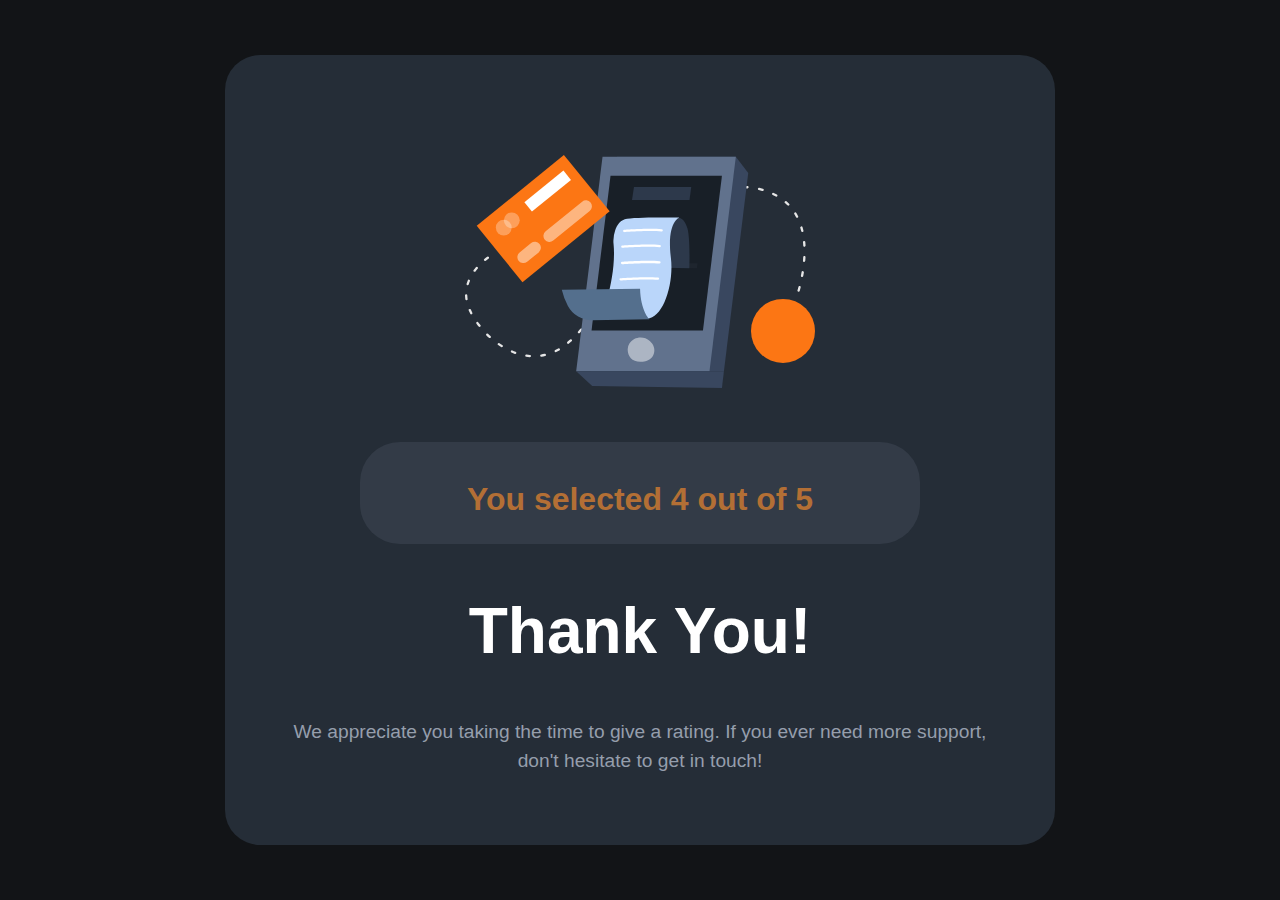
==== thankYou.html @ fbb46548 "update" ====
<!DOCTYPE html>
<html>
    <head>
        <link rel="stylesheet" href="css/thank-page.css">
    </head>
    <body>
        <main>
            <div class="card">
                <img class="thankyou-img" src="images/illustration-thank-you.svg" alt="Thankyou-img">

                <div class="rate-el-div">
                    <p class="rate-el">You selected 4 out of 5</p>
                </div>
                <h1>Thank You!</h1>

                <p>We appreciate you taking the time to give a rating. If you ever need more support, don't hesitate to get in touch!</p>
            </div>
        </main>
    </body>
</html>
---- css/thank-page.css ----
body {
    font-family: 'Overpass', sans-serif;
    background-color: hsl(216, 12%, 8%);
    color: hsl(0, 0%, 100%);
    text-align: center;
    height: 100vh;
    display: grid;
    place-items: center;
    margin: 0 3px;
}

.card {
    background-color: hsl(213, 19%, 18%);
    width: 70%;
    margin: auto;
    text-align: center;
    padding: 50px;
    border: none;
    border-radius: 35px;
}

.thankyou-img {
    width: 350px;
    margin-bottom: 50px;
    margin-top: 50px;
}

.rate-el-div {
    background-color: hsl(218, 16%, 24%);
    width: 350px;
    margin: auto;
    border: none;
    border-radius: 40px;
    padding: 1px 105px;
    margin-bottom: 50px;
}

.rate-el {
    font-size: 2rem;
    color: #b36f35;
    font-weight: 700;
}

h1 {
    font-size: 4rem;
    margin-bottom: 50px;
}

p {
    font-size: 1.2rem;
    line-height: 1.5;
    color: hsl(217, 12%, 63%);
    margin-bottom: 20px;
}
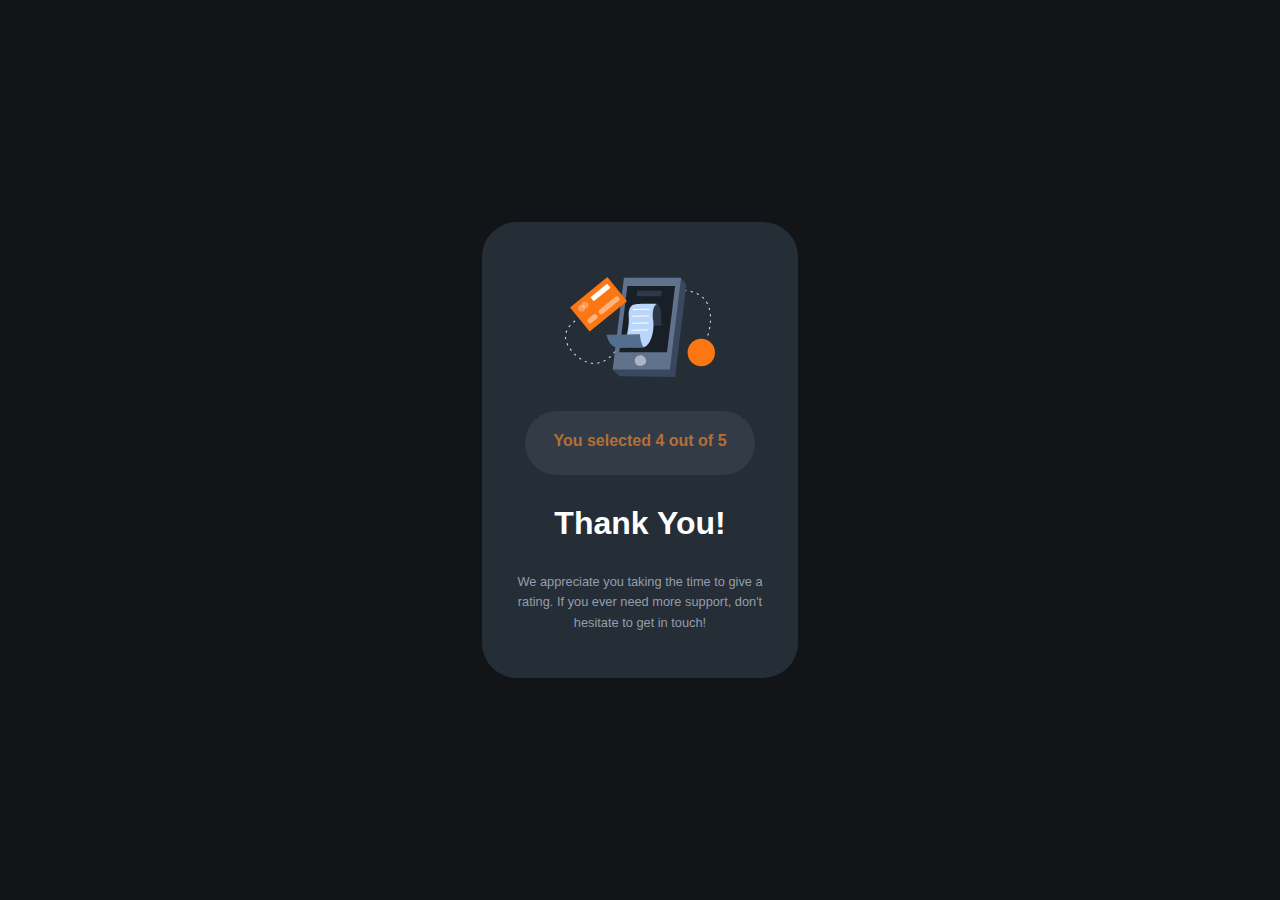
==== commit 94f4441d: "Update" ====
--- a/thankYou.html
+++ b/thankYou.html
@@ -9,12 +9,13 @@
                 <img class="thankyou-img" src="images/illustration-thank-you.svg" alt="Thankyou-img">
 
                 <div class="rate-el-div">
-                    <p class="rate-el">You selected 4 out of 5</p>
+                    <p id="rate-el">You selected 4 out of 5</p>
                 </div>
                 <h1>Thank You!</h1>
 
                 <p>We appreciate you taking the time to give a rating. If you ever need more support, don't hesitate to get in touch!</p>
             </div>
+            <script src="index.js"></script>
         </main>
     </body>
 </html>--- a/css/thank-page.css
+++ b/css/thank-page.css
@@ -35,7 +35,7 @@
     margin-bottom: 50px;
 }
 
-.rate-el {
+#rate-el {
     font-size: 2rem;
     color: #b36f35;
     font-weight: 700;
@@ -53,3 +53,43 @@
     margin-bottom: 20px;
 }
 
+@media only screen and (min-width: 992px) {
+    body {
+        margin: 0 450px;
+    }
+    
+    .card {
+        padding: 25px;
+    }
+
+    .rate-el-div {
+       
+        width: 180px;
+        border-radius: 40px;
+        padding: 1px 25px;
+        margin-bottom: 30px;
+    }
+    
+    #rate-el {
+        font-size: 1rem;
+        color: #b36f35;
+        font-weight: 700;
+    }
+    
+    .thankyou-img {
+        width: 150px;
+        margin-bottom: 30px;
+        margin-top: 30px;
+    }
+
+    h1 {
+        font-size: 2rem;
+        margin-bottom: 30px;
+    }
+    
+    p {
+        font-size: 0.8rem;
+        line-height: 1.6;
+    }
+
+}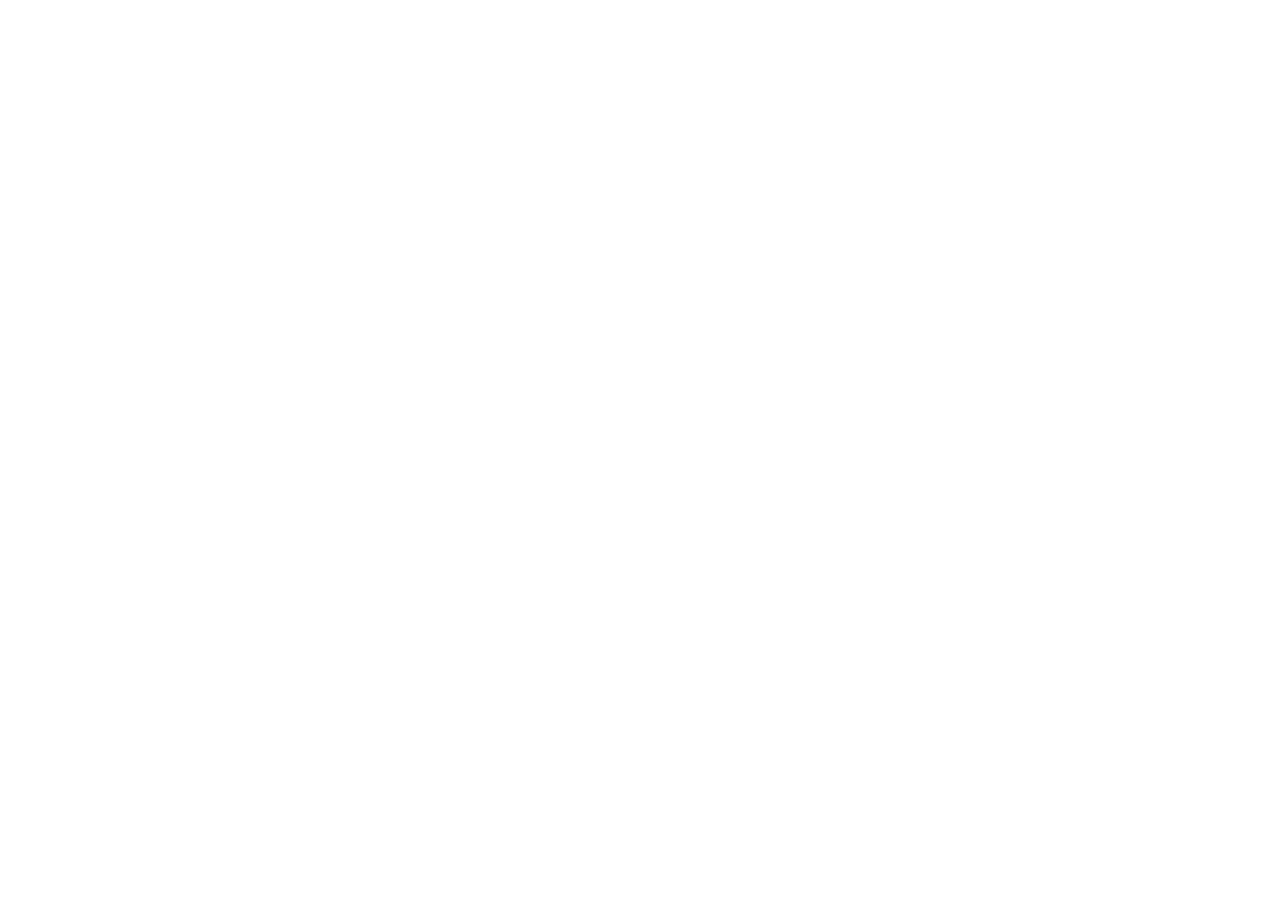
==== commit e9cbf108: "Update" ====
--- a/thankYou.html
+++ b/thankYou.html
@@ -1,3 +1,4 @@
+<!--
 <!DOCTYPE html>
 <html>
     <head>
@@ -18,4 +19,5 @@
             <script src="index.js"></script>
         </main>
     </body>
-</html>+</html>
+-->--- a/css/thank-page.css
+++ b/css/thank-page.css
@@ -1,3 +1,4 @@
+/*
 body {
     font-family: 'Overpass', sans-serif;
     background-color: hsl(216, 12%, 8%);
